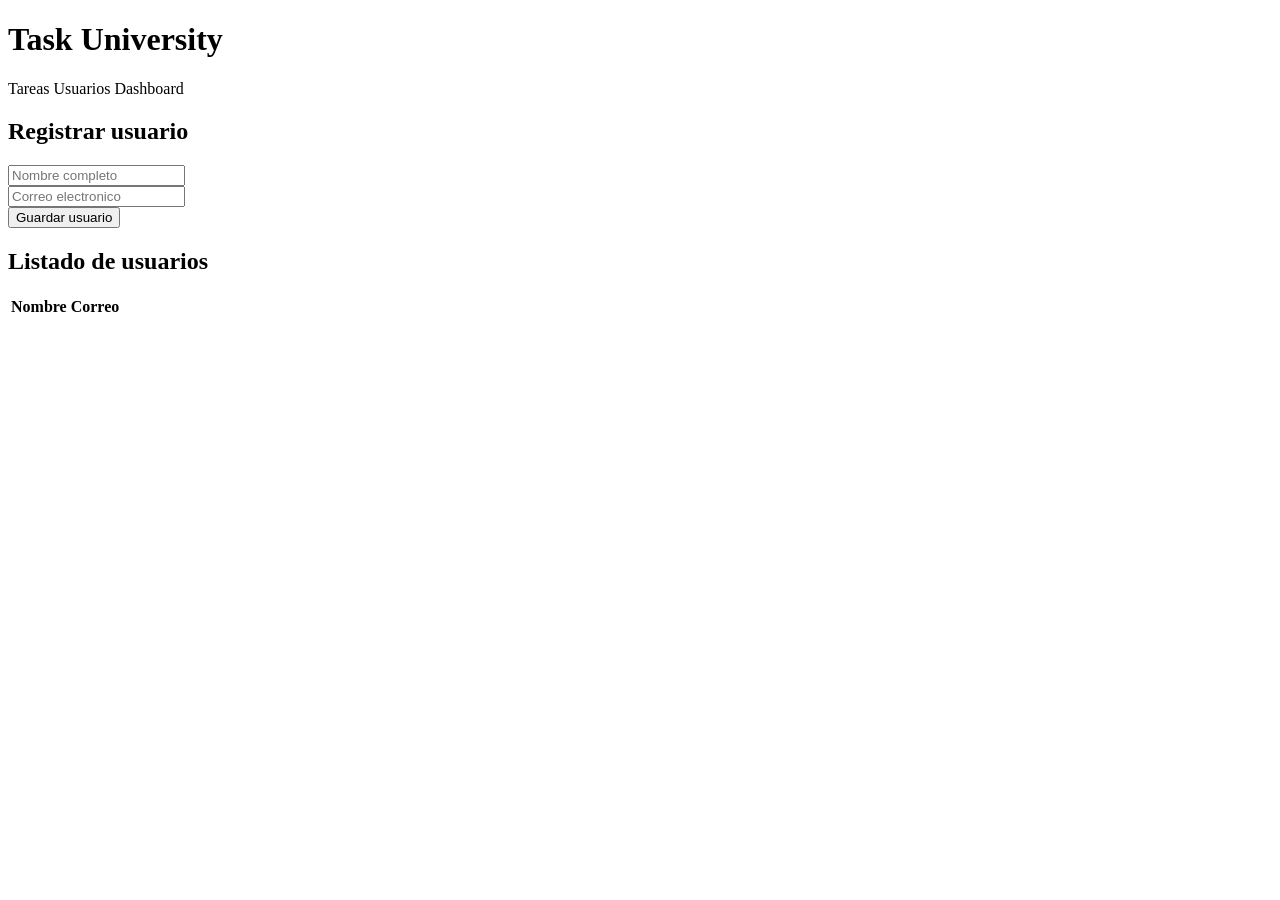
==== src/main/resources/templates/usuarios/lista.html @ db964320 "Estructura inicial del proyecto Task University" ====
<!DOCTYPE html>
<html lang="es" xmlns:th="http://www.thymeleaf.org">
<head>
    <meta charset="UTF-8">
    <title>Usuarios - Task University</title>
    <link rel="stylesheet" th:href="@{/css/styles.css}">
</head>
<body>
<header>
    <h1>Task University</h1>
    <nav>
        <a th:href="@{/tareas}">Tareas</a>
        <a th:href="@{/usuarios}">Usuarios</a>
        <a th:href="@{/dashboard}">Dashboard</a>
    </nav>
</header>
<main>
    <div class="tarjeta">
        <h2>Registrar usuario</h2>
        <form th:action="@{/usuarios}" th:object="${usuario}" method="post">
            <div>
                <input type="text" th:field="*{nombre}" placeholder="Nombre completo">
                <span class="error" th:if="${#fields.hasErrors('nombre')}" th:errors="*{nombre}"></span>
            </div>
            <div>
                <input type="email" th:field="*{correo}" placeholder="Correo electronico">
                <span class="error" th:if="${#fields.hasErrors('correo')}" th:errors="*{correo}"></span>
            </div>
            <button type="submit">Guardar usuario</button>
        </form>
    </div>

    <div class="tarjeta">
        <h2>Listado de usuarios</h2>
        <table>
            <thead>
            <tr>
                <th>Nombre</th>
                <th>Correo</th>
            </tr>
            </thead>
            <tbody>
            <tr th:each="u : ${usuarios}">
                <td th:text="${u.nombre}"></td>
                <td th:text="${u.correo}"></td>
            </tr>
            </tbody>
        </table>
    </div>
</main>
</body>
</html>
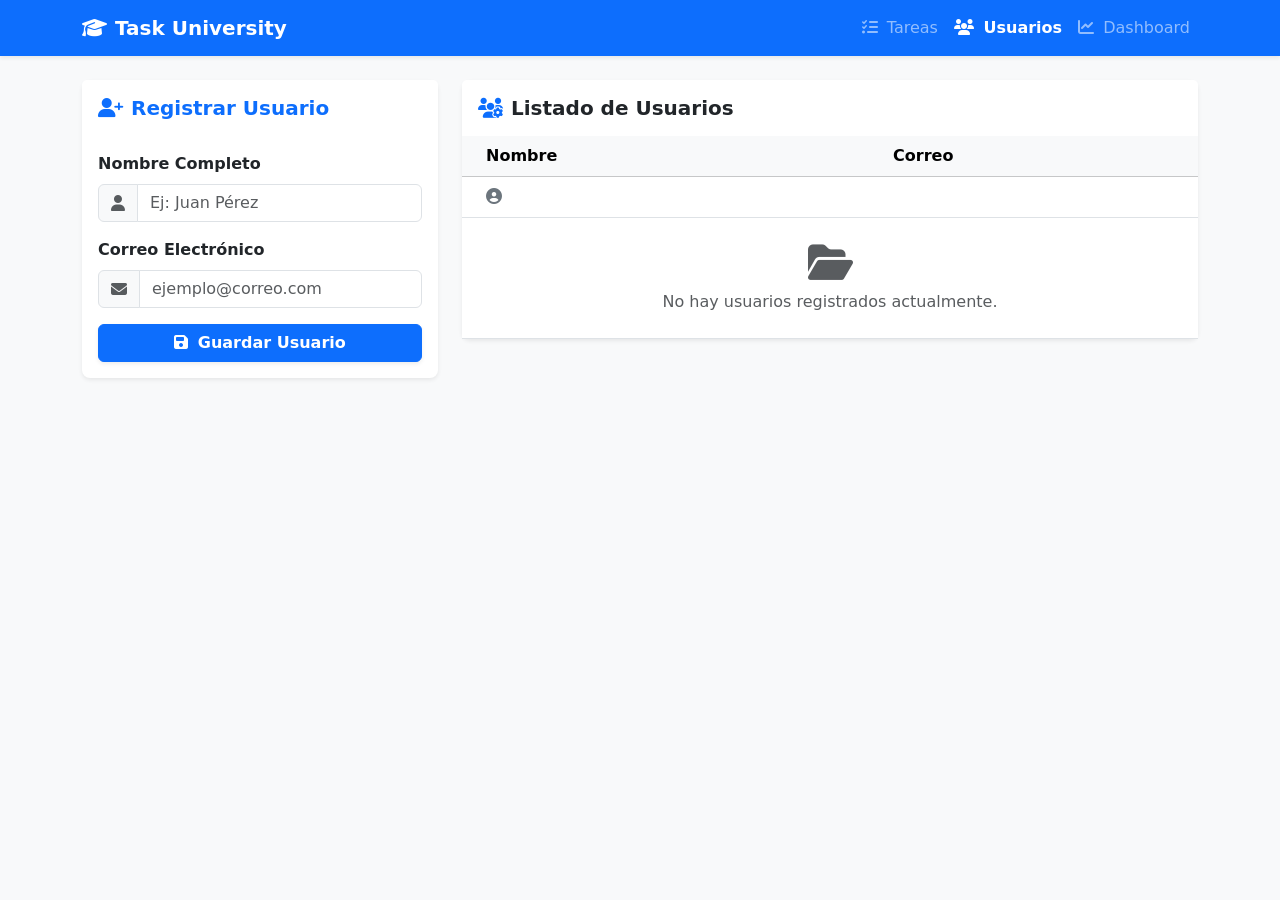
==== commit a69ac17b: "UI: Mejorado diseño de interfaz de usuarios con Bootstrap 5 e iconos" ====
--- a/src/main/resources/templates/usuarios/lista.html
+++ b/src/main/resources/templates/usuarios/lista.html
@@ -2,51 +2,121 @@
 <html lang="es" xmlns:th="http://www.thymeleaf.org">
 <head>
     <meta charset="UTF-8">
-    <title>Usuarios - Task University</title>
+    <meta name="viewport" content="width=device-width, initial-scale=1.0">
+    <title>Gestión de Usuarios - Task University</title>
+    
+    <link href="https://cdn.jsdelivr.net/npm/bootstrap@5.3.2/dist/css/bootstrap.min.css" rel="stylesheet">
+    <!-- FontAwesome Iconos -->
+    <link href="https://cdnjs.cloudflare.com/ajax/libs/font-awesome/6.4.0/css/all.min.css" rel="stylesheet">
+    <!-- Estilos personalizados -->
     <link rel="stylesheet" th:href="@{/css/styles.css}">
 </head>
-<body>
-<header>
-    <h1>Task University</h1>
-    <nav>
-        <a th:href="@{/tareas}">Tareas</a>
-        <a th:href="@{/usuarios}">Usuarios</a>
-        <a th:href="@{/dashboard}">Dashboard</a>
+<body class="bg-light">
+
+    <nav class="navbar navbar-expand-lg navbar-dark bg-primary shadow-sm mb-4">
+        <div class="container">
+            <a class="navbar-brand fw-bold" href="#">
+                <i class="fa-solid fa-graduation-cap me-2"></i>Task University
+            </a>
+            <button class="navbar-toggler" type="button" data-bs-toggle="collapse" data-bs-target="#navbarNav">
+                <span class="navbar-toggler-icon"></span>
+            </button>
+            <div class="collapse navbar-collapse" id="navbarNav">
+                <ul class="navbar-nav ms-auto">
+                    <li class="nav-item">
+                        <a class="nav-link" th:href="@{/tareas}"><i class="fa-solid fa-list-check me-1"></i> Tareas</a>
+                    </li>
+                    <li class="nav-item">
+                        <a class="nav-link active fw-semibold" th:href="@{/usuarios}"><i class="fa-solid fa-users me-1"></i> Usuarios</a>
+                    </li>
+                    <li class="nav-item">
+                        <a class="nav-link" th:href="@{/dashboard}"><i class="fa-solid fa-chart-line me-1"></i> Dashboard</a>
+                    </li>
+                </ul>
+            </div>
+        </div>
     </nav>
-</header>
-<main>
-    <div class="tarjeta">
-        <h2>Registrar usuario</h2>
-        <form th:action="@{/usuarios}" th:object="${usuario}" method="post">
-            <div>
-                <input type="text" th:field="*{nombre}" placeholder="Nombre completo">
-                <span class="error" th:if="${#fields.hasErrors('nombre')}" th:errors="*{nombre}"></span>
+
+    <main class="container mb-5">
+        <div class="row g-4">
+            
+            <!-- Tarjeta: Registrar Usuario -->
+            <div class="col-lg-4">
+                <div class="card border-0 shadow-sm rounded-3">
+                    <div class="card-header bg-white py-3 border-0">
+                        <h5 class="card-title mb-0 fw-bold text-primary">
+                            <i class="fa-solid fa-user-plus me-2"></i>Registrar Usuario
+                        </h5>
+                    </div>
+                    <div class="card-body">
+                        <form th:action="@{/usuarios}" th:object="${usuario}" method="post">
+                            <div class="mb-3">
+                                <label class="form-label fw-semibold">Nombre Completo</label>
+                                <div class="input-group">
+                                    <span class="input-group-text bg-light"><i class="fa-solid fa-user text-muted"></i></span>
+                                    <input type="text" class="form-control" th:field="*{nombre}" placeholder="Ej: Juan Pérez">
+                                </div>
+                                <div class="text-danger small mt-1" th:if="${#fields.hasErrors('nombre')}" th:errors="*{nombre}"></div>
+                            </div>
+
+                            <div class="mb-3">
+                                <label class="form-label fw-semibold">Correo Electrónico</label>
+                                <div class="input-group">
+                                    <span class="input-group-text bg-light"><i class="fa-solid fa-envelope text-muted"></i></span>
+                                    <input type="email" class="form-control" th:field="*{correo}" placeholder="ejemplo@correo.com">
+                                </div>
+                                <div class="text-danger small mt-1" th:if="${#fields.hasErrors('correo')}" th:errors="*{correo}"></div>
+                            </div>
+
+                            <button type="submit" class="btn btn-primary w-100 fw-bold shadow-sm">
+                                <i class="fa-solid fa-floppy-disk me-1"></i> Guardar Usuario
+                            </button>
+                        </form>
+                    </div>
+                </div>
             </div>
-            <div>
-                <input type="email" th:field="*{correo}" placeholder="Correo electronico">
-                <span class="error" th:if="${#fields.hasErrors('correo')}" th:errors="*{correo}"></span>
+
+            <!-- Tarjeta: Listado de Usuarios -->
+            <div class="col-lg-8">
+                <div class="card border-0 shadow-sm rounded-3">
+                    <div class="card-header bg-white py-3 border-0 d-flex justify-content-between align-items-center">
+                        <h5 class="card-title mb-0 fw-bold text-dark">
+                            <i class="fa-solid fa-users-gear me-2 text-primary"></i>Listado de Usuarios
+                        </h5>
+                    </div>
+                    <div class="card-body p-0">
+                        <div class="table-responsive">
+                            <table class="table table-hover align-middle mb-0">
+                                <thead class="table-light">
+                                    <tr>
+                                        <th class="ps-4">Nombre</th>
+                                        <th>Correo</th>
+                                    </tr>
+                                </thead>
+                                <tbody>
+                                    <tr th:each="u : ${usuarios}">
+                                        <td class="ps-4 fw-semibold text-dark">
+                                            <i class="fa-solid fa-circle-user me-2 text-secondary"></i>
+                                            <span th:text="${u.nombre}"></span>
+                                        </td>
+                                        <td class="text-muted" th:text="${u.correo}"></td>
+                                    </tr>
+                                    <tr th:if="${#lists.isEmpty(usuarios)}">
+                                        <td colspan="2" class="text-center py-4 text-muted">
+                                            <i class="fa-solid fa-folder-open display-6 d-block mb-2"></i>
+                                            No hay usuarios registrados actualmente.
+                                        </td>
+                                    </tr>
+                                </tbody>
+                            </table>
+                        </div>
+                    </div>
+                </div>
             </div>
-            <button type="submit">Guardar usuario</button>
-        </form>
-    </div>
 
-    <div class="tarjeta">
-        <h2>Listado de usuarios</h2>
-        <table>
-            <thead>
-            <tr>
-                <th>Nombre</th>
-                <th>Correo</th>
-            </tr>
-            </thead>
-            <tbody>
-            <tr th:each="u : ${usuarios}">
-                <td th:text="${u.nombre}"></td>
-                <td th:text="${u.correo}"></td>
-            </tr>
-            </tbody>
-        </table>
-    </div>
-</main>
+        </div>
+    </main>
+
+    <script src="https://cdn.jsdelivr.net/npm/bootstrap@5.3.2/dist/js/bootstrap.bundle.min.js"></script>
 </body>
 </html>
